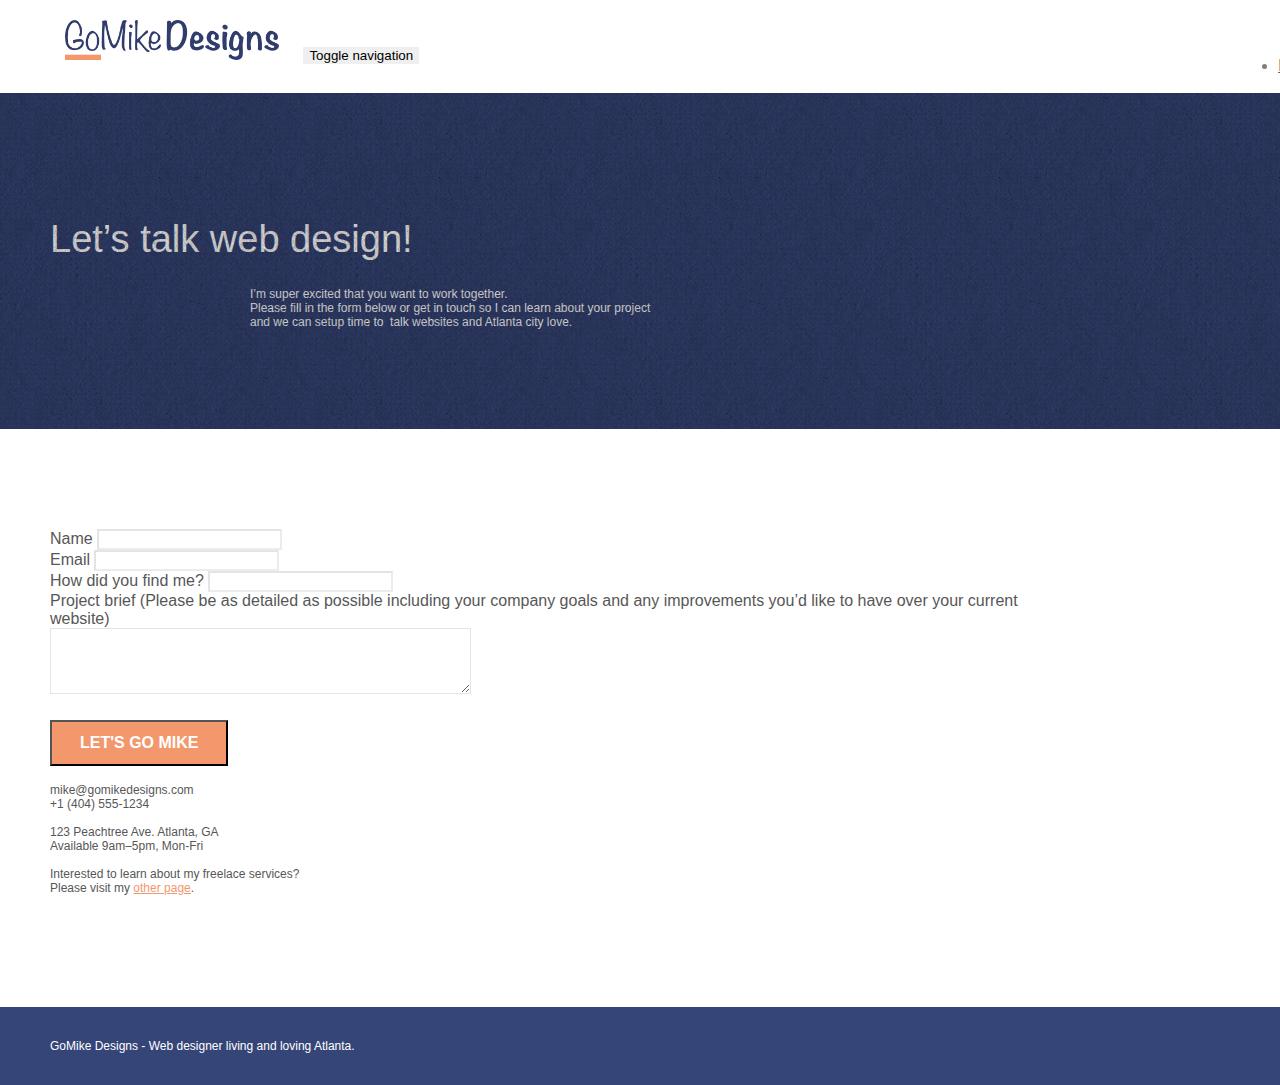
==== contact.html @ dafaab29 "each html has 1xh1 per page now" ====
<!doctype html>
<html lang="Default">

<head>
	<meta charset="utf-8">
	<meta name="keywords" content="">
	<meta name="description" content="">
	<meta name="viewport" content="width=device-width, initial-scale=1.0, viewport-fit=cover">
	<link rel="shortcut icon" type="image/png" href="favicon.jpg">

	<link rel="stylesheet" type="text/css" href="./css/bootstrap.min.css">
	<link rel="stylesheet" type="text/css" href="style.css">
	<link rel="stylesheet" type="text/css" href="./css/font-awesome.min.css">
	<link rel="stylesheet" type="text/css" href="./css/et-line.min.css">


	<script src="./js/jquery-2.1.0.min.js"></script>
	<script src="./js/bootstrap.min.js"></script>
	<script src="./js/blocs.min.js"></script>
	<script src="./js/jqBootstrapValidation.js"></script>
	<script src="./js/formHandler.js"></script>
	<title>Contact</title>


	<!-- Analytics -->

	<!-- Analytics END -->

</head>

<body>
	<!-- Main container -->
	<div class="page-container">

		<!-- bloc-0 -->
		<div class="bloc bgc-white l-bloc " id="bloc-0">
			<div class="container bloc-sm">
				<nav class="navbar row">
					<div class="navbar-header">
						<a class="navbar-brand" href="index.html"><img src="img/atlanta%20web%20design%20logo.png"
								height="40" /></a>
						<button id="nav-toggle" type="button" class="ui-navbar-toggle navbar-toggle"
							data-toggle="collapse" data-target=".navbar-1">
							<span class="sr-only">Toggle navigation</span><span class="icon-bar"></span><span
								class="icon-bar"></span><span class="icon-bar"></span>
						</button>
					</div>
					<div class="collapse navbar-collapse navbar-1 special-dropdown-nav">
						<ul class="site-navigation nav navbar-nav">
							<li>
								<a href="index.html">Home</a>
							</li>
							<li>
							</li>
							<li>
								<a href="page2.html">Contact</a>
							</li>
						</ul>
					</div>
				</nav>
			</div>
		</div>
		<!-- bloc-0 END -->

		<!-- bloc-6 -->
		<div class="bloc bg-dots-bg bg-repeat bgc-dark-slate-blue d-bloc bloc-bg-texture texture-paper" id="bloc-6">
			<div class="container bloc-lg">
				<div class="row">
					<div class="col-sm-12">
						<h1 class="text-center hero-bloc-text tc-white">
							Let&rsquo;s talk web design!
						</h1>
						<p class="text-center mg-lg tc-white tight-width-whitespace">
							I&rsquo;m super excited that you want to work together.<br>Please fill in the form below or
							get in touch so I can learn about your project <br>and we can setup time to &nbsp;talk
							websites and Atlanta city love.
						</p>
					</div>
				</div>
			</div>
		</div>
		<!-- bloc-6 END -->

		<!-- bloc-7 -->
		<div class="bloc bgc-white l-bloc" id="bloc-7">
			<div class="container bloc-lg">
				<div class="row">
					<div class="col-sm-6">
						<form id="form_1" novalidate success-msg="Your message has been sent."
							fail-msg="Sorry it seems that our mail server is not responding, Sorry for the inconvenience!">
							<div class="form-group">
								<label>
									Name
								</label>
								<input id="name" class="form-control" required />
							</div>
							<div class="form-group">
								<label>
									Email
								</label>
								<input id="email" class="form-control" type="email" required />
							</div>
							<div class="form-group">
								<label>
									How did you find me?
								</label>
								<input class="form-control" type="email" required id="input_504" />
							</div>
							<div class="form-group">
								<label>
									Project brief (Please be as detailed as possible including your company goals and
									any improvements you&rsquo;d like to have over your current website)<br>
								</label><textarea id="message" class="form-control" rows="4" cols="50"
									required></textarea>
							</div>
							<button class="bloc-button btn btn-lg btn-block cta-hero btn-atomic-tangerine"
								type="submit">
								Let's go Mike
							</button>
						</form>
					</div>
					<div class="col-sm-6">
						<p>
							mike@gomikedesigns.com<br>+1 (404) 555-1234<br> <br>123 Peachtree Ave. Atlanta,
							GA<br>Available 9am–5pm, Mon-Fri <br> <br>Interested to learn about my freelace services?
							<br>Please visit my&nbsp;<a class="ltc-atomic-tangerine" href="index.html">other page</a>.
						</p>
					</div>
				</div>
			</div>
		</div>
		<!-- bloc-7 END -->

		<!-- ScrollToTop Button -->
		<a class="bloc-button btn btn-d scrollToTop" onclick="scrollToTarget('1')"><span
				class="fa fa-chevron-up"></span></a>
		<!-- ScrollToTop Button END-->


		<!-- Footer - bloc-8 -->
		<div class="bloc bgc-dark-slate-blue d-bloc" id="bloc-8">
			<div class="container bloc-sm">
				<div class="row">
					<div class="col-sm-12">
						<p class="text-center white">
							GoMike Designs - Web designer living and loving Atlanta.<br>
						</p>
						<div class="row row-no-gutters social">
							<div class="col-sm-3">
								<div class="text-center">
									<a class="social" href="index.html"><span class="fa fa-twitter icon-md"></span></a>
								</div>
							</div>
							<div class="col-sm-3">
								<div class="text-center">
									<a class="social" href="index.html"><span class="fa fa-facebook icon-md"></span></a>
								</div>
							</div>
							<div class="col-sm-3">
								<div class="text-center">
									<a class="social" href="index.html"><span class="fa fa-dribbble icon-md"></span></a>
								</div>
							</div>
							<div class="col-sm-3">
								<div class="text-center">
									<a class="social" href="index.html"><span
											class="fa fa-instagram icon-md"></span></a>
								</div>
							</div>
						</div>
					</div>
				</div>
			</div>
		</div>
		<!-- Footer - bloc-8 END -->

	</div>
	<!-- Main container END -->


</body>

</html>
---- style.css ----
body {
    margin: 0;
    padding: 0;
    background: #FFF;
    overflow-x: hidden;
    -webkit-font-smoothing: antialiased;
    -moz-osx-font-smoothing: grayscale;
}

a,
button {
    transition: all .3s ease-in-out;
    outline: none!important;
}

a:hover {
    text-decoration: none;
    cursor: pointer;
}

#page-loading-blocs-notifaction {
    position: fixed;
    top: 0;
    bottom: 0;
    width: 100%;
    z-index: 100000;
    background: #FFFFFF url("img/pageload-spinner.gif") no-repeat center center;
}

.bloc {
    width: 100%;
    clear: both;
    background: 50% 50% no-repeat;
    padding: 0 50px;
    -webkit-background-size: cover;
    -moz-background-size: cover;
    -o-background-size: cover;
    background-size: cover;
    position: relative;
}

.bloc .container {
    padding-left: 0;
    padding-right: 0;
}

.bloc-lg {
    padding: 100px 50px;
}

.bloc-md {
    padding: 50px;
}

.bloc-sm {
    padding: 20px 50px;
}

.bg-center,
.bg-l-edge,
.bg-r-edge,
.bg-t-edge,
.bg-b-edge,
.bg-tl-edge,
.bg-bl-edge,
.bg-tr-edge,
.bg-br-edge,
.bg-repeat {
    -webkit-background-size: auto!important;
    -moz-background-size: auto!important;
    -o-background-size: auto!important;
    background-size: auto!important;
}

.bg-repeat {
    background: repeat;
}

.bg-t-edge {
    background: top no-repeat;
}

.bloc-bg-texture::before {
    content: "";
    background-size: 2px 2px;
    position: absolute;
    top: 0;
    bottom: 0;
    left: 0;
    right: 0;
}

.texture-paper::before {
    background: url("img/texture-paper.png");
    background-size: 280px 280px;
}

.b-parallax {
    background-attachment: fixed;
}

.d-bloc {
    color: rgba(255, 255, 255, .7);
}

.d-bloc button:hover {
    color: rgba(255, 255, 255, .9);
}

.d-bloc .icon-round,
.d-bloc .icon-square,
.d-bloc .icon-rounded,
.d-bloc .icon-semi-rounded-a,
.d-bloc .icon-semi-rounded-b {
    border-color: rgba(255, 255, 255, .9);
}

.d-bloc .divider-h span {
    border-color: rgba(255, 255, 255, .2);
}

.d-bloc .a-btn,
.d-bloc .navbar a,
.d-bloc .navbar-brand,
.d-bloc a .icon-sm,
.d-bloc a .icon-md,
.d-bloc a .icon-lg,
.d-bloc a .icon-xl,
.d-bloc h1 a,
.d-bloc h2 a,
.d-bloc h3 a,
.d-bloc h4 a,
.d-bloc h5 a,
.d-bloc h6 a,
.d-bloc p a {
    color: rgba(255, 255, 255, .6);
}

.d-bloc .a-btn:hover,
.d-bloc .navbar a:hover,
.d-bloc .navbar-brand:hover,
.d-bloc a:hover .icon-sm,
.d-bloc a:hover .icon-md,
.d-bloc a:hover .icon-lg,
.d-bloc a:hover .icon-xl,
.d-bloc h1 a:hover,
.d-bloc h2 a:hover,
.d-bloc h3 a:hover,
.d-bloc h4 a:hover,
.d-bloc h5 a:hover,
.d-bloc h6 a:hover,
.d-bloc p a:hover {
    color: rgba(255, 255, 255, 1);
}

.d-bloc .navbar-toggle .icon-bar {
    background: rgba(255, 255, 255, 1);
}

.d-bloc .btn-wire,
.d-bloc .btn-wire:hover {
    color: rgba(255, 255, 255, 1);
    border-color: rgba(255, 255, 255, 1);
}

.d-bloc .panel {
    color: rgba(0, 0, 0, .5);
}

.d-bloc .panel button:hover {
    color: rgba(0, 0, 0, .7);
}

.d-bloc .panel icon {
    border-color: rgba(0, 0, 0, .7);
}

.d-bloc .panel .divider-h span {
    border-color: rgba(0, 0, 0, .1);
}

.d-bloc .panel .a-btn {
    color: rgba(0, 0, 0, .6);
}

.d-bloc .panel .a-btn:hover {
    color: rgba(0, 0, 0, 1);
}

.d-bloc .panel .btn-wire,
.d-bloc .panel .btn-wire:hover {
    color: rgba(0, 0, 0, .7);
    border-color: rgba(0, 0, 0, .3);
}

.d-bloc .panel,
.l-bloc {
    color: rgba(0, 0, 0, .5);
}

.d-bloc .panel button:hover,
.l-bloc button:hover {
    color: rgba(0, 0, 0, .7);
}

.l-bloc .icon-round,
.l-bloc .icon-square,
.l-bloc .icon-rounded,
.l-bloc .icon-semi-rounded-a,
.l-bloc .icon-semi-rounded-b {
    border-color: rgba(0, 0, 0, .7);
}

.d-bloc .panel .divider-h span,
.l-bloc .divider-h span {
    border-color: rgba(0, 0, 0, .1);
}

.d-bloc .panel .a-btn,
.l-bloc .a-btn,
.l-bloc .navbar a,
.l-bloc .navbar-brand,
.l-bloc a .icon-sm,
.l-bloc a .icon-md,
.l-bloc a .icon-lg,
.l-bloc a .icon-xl,
.l-bloc h1 a,
.l-bloc h2 a,
.l-bloc h3 a,
.l-bloc h4 a,
.l-bloc h5 a,
.l-bloc h6 a,
.l-bloc p a {
    color: rgba(0, 0, 0, .6);
}

.d-bloc .panel .a-btn:hover,
.l-bloc .a-btn:hover,
.l-bloc .navbar a:hover,
.l-bloc .navbar-brand:hover,
.l-bloc a:hover .icon-sm,
.l-bloc a:hover .icon-md,
.l-bloc a:hover .icon-lg,
.l-bloc a:hover .icon-xl,
.l-bloc h1 a:hover,
.l-bloc h2 a:hover,
.l-bloc h3 a:hover,
.l-bloc h4 a:hover,
.l-bloc h5 a:hover,
.l-bloc h6 a:hover,
.l-bloc p a:hover {
    color: rgba(0, 0, 0, 1);
}

.l-bloc .navbar-toggle .icon-bar {
    color: rgba(0, 0, 0, .6);
}

.d-bloc .panel .btn-wire,
.d-bloc .panel .btn-wire:hover,
.l-bloc .btn-wire,
.l-bloc .btn-wire:hover {
    color: rgba(0, 0, 0, .7);
    border-color: rgba(0, 0, 0, .3);
}

.voffset {
    margin-top: 30px;
}

.voffset-lg {
    margin-top: 80px;
}

.row-no-gutters {
    margin-right: 0;
    margin-left: 0;
}

.row.row-no-gutters > [class^="col-"],
.row.row-no-gutters > [class*=" col-"] {
    padding-right: 0;
    padding-left: 0;
}

#bloc-2-services p {
    font-size: 11px;
}

.navbar {
    margin-bottom: 0;
    z-index: 1;
}

.navbar-brand {
    height: auto;
    padding: 3px 15px;
    font-size: 25px;
    font-weight: normal;
    font-weight: 600;
    line-height: 44px;
}

.navbar-brand img {
    max-height: 200px;
    margin: 0 5px 0 0;
    display: inline;
}

.navbar-brand img[src$=svg] {
    min-width: 100px;
}

.nav-center .navbar-brand img {
    margin: 0;
}

.navbar .nav {
    padding-top: 2px;
    margin-right: -16px;
    float: right;
    z-index: 1;
}

.nav > li {
    float: left;
    margin-top: 4px;
    font-size: 16px;
}

.navbar-nav .open .dropdown-menu > li > a {
    text-align: inherit;
}

.nav > li a:hover,
.nav > li a:focus {
    background: transparent;
}

.navbar-toggle {
    margin: 10px 10px 0 0;
    border: 0px;
}

.navbar-toggle:hover {
    background: transparent!important;
}

.navbar-toggle .icon-bar {
    background-color: rgba(0, 0, 0, .5);
    width: 26px;
}

.nav-invert .navbar .nav {
    float: left;
}

.nav-invert .navbar-header,
.nav-invert .navbar-brand {
    float: right;
    position: relative;
    z-index: 2;
}

@media (min-width: 768px) {
    .site-navigation {
        position: absolute;
        top: 50%;
        right: 20px;
        transform: translate(0, -50%);
        -webkit-transform: translateY(-50%);
    }
    .nav > li .dropdown-menu a,
    .nav > li .dropdown-menu a:hover {
        color: #484848;
    }
    .nav-invert .site-navigation {
        left: 0;
        right: 0;
    }
    .nav-center {
        text-align: center;
    }
    .nav-center .navbar-header {
        width: 100%;
    }
    .nav-center .navbar-header,
    .nav-center .navbar-brand,
    .nav-center .nav > li {
        float: none;
        display: inline-block;
    }
    .nav-center .site-navigation {
        position: relative;
        width: 100%;
        right: 0;
        margin-right: 0px;
        margin-top: 20px;
    }
    .nav-center.mini-nav .navbar-toggle {
        float: none;
        margin: 10px auto 0;
    }
}

.nav > li > .dropdown a {
    background: none!important;
    display: block;
    padding: 14px 15px;
}

nav .caret {
    margin: 0 5px;
}

.dropdown-menu .dropdown-menu {
    top: -8px;
    left: 100%;
}

.dropdown-menu .dropmenu-flow-right {
    top: 100%;
    left: 0;
    margin-left: -1px;
    border-top-left-radius: 0;
    border-top-right-radius: 0;
}

.dropdown-menu .dropdown span {
    border: 4px solid black;
    border-top-color: transparent;
    border-right-color: transparent;
    border-bottom-color: transparent;
    margin: 6px -5px 0 0!important;
    float: right;
}

.mg-md {
    margin-top: 10px;
    margin-bottom: 20px;
}

.mg-lg {
    margin-top: 10px;
    margin-bottom: 40px;
}

.btn {
    margin: 0 5px 5px 0;
}

.btn.pull-right {
    margin: 0 0 5px 5px;
}

.btn-d,
.btn-d:hover,
.btn-d:focus {
    color: #FFF;
    background: rgba(0, 0, 0, .3);
}

button {
    outline: none!important;
}

.btn-rd {
    border-radius: 40px;
}

.btn-clean {
    border: 1px solid rgba(0, 0, 0, .08);
    border-bottom-color: rgba(0, 0, 0, .1);
    text-shadow: 0 1px 0 rgba(0, 0, 1, .1);
    box-shadow: 0 1px 3px rgba(0, 0, 1, .25), inset 0 1px 0 0 rgba(255, 255, 255, .15);
}

.icon-md {
    font-size: 30px!important;
}

.icon-lg {
    font-size: 60px!important;
}

.sm-shadow {
    text-shadow: 0 1px 2px rgba(0, 0, 0, .3);
}

.panel-sq,
.panel-sq .panel-heading,
.panel-sq .panel-footer {
    border-radius: 0;
}

.panel-rd {
    border-radius: 30px;
}

.panel-rd .panel-heading {
    border-radius: 29px 29px 0 0;
}

.panel-rd .panel-footer {
    border-radius: 0 0 29px 29px;
}

.form-control {
    border-color: rgba(0, 0, 0, .1);
    box-shadow: none;
}

.scrollToTop {
    width: 40px;
    height: 40px;
    position: fixed;
    bottom: 20px;
    right: 20px;
    opacity: 0;
    z-index: 500;
    transition: all .3s ease-in-out;
}

.scrollToTop span {
    margin-top: 6px;
}

.showScrollTop {
    font-size: 14px;
    opacity: 1;
}

a[data-lightbox] {
    position: relative;
    display: block;
    text-align: center;
}

a[data-lightbox]:hover::before {
    content: "+";
    font-family: "HelveticaNeue-Light", "Helvetica Neue Light", "Helvetica Neue", Helvetica, Arial;
    font-size: 32px;
    width: 50px;
    height: 50px;
    margin-left: -25px;
    border-radius: 50%;
    background: rgba(0, 0, 0, .6);
    color: #FFF;
    font-weight: 100;
    z-index: 1;
    position: absolute;
    top: 50%;
    transform: translateY(-50%);
    -webkit-transform: translateY(-50%);
}

a[data-lightbox]:hover img {
    opacity: 0.6;
    -webkit-animation-fill-mode: none;
    animation-fill-mode: none;
}

#lightbox-modal {
    display: flex;
    align-items: center;
}

#lightbox-modal .modal-dialog {
    width: 90%;
    max-width: 900px;
    margin: 0 auto 0;
}

#lightbox-modal .modal-dialog img {
    max-height: 90vh;
    margin: 0 auto;
}

.lightbox-caption {
    padding: 20px;
    color: #FFF;
    background: rgba(0, 0, 0, .5);
    position: absolute;
    left: 15px;
    right: 15px;
    bottom: 5px;
}

.close-lightbox {
    color: #FFF;
    font-size: 30px;
    position: absolute;
    top: 20px;
    right: 20px;
    z-index: 20;
    background: rgba(0, 0, 0, .5);
    border: none;
    line-height: 30px;
    padding: 0 9px 5px;
    opacity: 0.3;
}

.close-lightbox:hover,
.next-lightbox:hover,
.prev-lightbox:hover {
    opacity: 1.0;
    color: #FFF;
}

.next-lightbox,
.prev-lightbox {
    font-size: 20px;
    color: rgba(255, 255, 255, .9);
    background: rgba(0, 0, 0, .5);
    transition: all .2s ease-in-out;
    position: absolute;
    top: 45%;
    z-index: 1;
    opacity: 0.4;
}

.next-lightbox {
    padding: 6px 8px 1px 13px;
    right: 25px;
}

.prev-lightbox {
    padding: 6px 13px 1px 10px;
    left: 25px;
}

.snapshot-lb .modal-body {
    padding-bottom: 45px;
}

.snapshot-lb .lightbox-caption {
    padding: 0;
    color: rgba(0, 0, 0, .5);
    background: none;
}

h1,
h2,
h3,
h4,
h5,
h6,
p,
label,
.btn,
a {
    font-family: "helvetica";
    font-weight: 400;
    color: #575757!important;
}

.container {
    max-width: 1000px;
}

.hero-bloc-text {
    font-size: 38px;
}

.hero-bloc-text-sub {
    font-size: 36px;
}

.statement-bloc-text {
    line-height: 26px;
    font-style: italic;
    font-size: 20px;
    text-align: center;
    font-weight: lighter;
    max-width: 520px;
    margin: auto auto auto auto;
}

p {
    font-size: 12px;
}

.tight-width-whitespace {
    max-width: 600px;
    margin: auto auto auto auto;
}

.h1 {
    font-size: 20px;
    font-family: "Open Sans";
}

.cta-hero {
    margin-top: 22px;
    color: #FFFFFF!important;
    text-transform: uppercase;
    padding: 12px 28px 12px 28px;
    font-size: 1.0em;
    font-weight: 700;
}

.social {
    max-width: 400px;
    margin: auto auto auto auto;
}

h2 {
    font-size: 22px;
    line-height: 1.4em;
}

h3 {
    font-size: 15px;
    text-transform: uppercase;
    font-weight: 700;
    color: #333333!important;
}

.med-width-whitespace {
    max-width: 800px;
    margin: auto auto auto auto;
    box-shadow: 0px 0px 0px #000000;
}

h1 {
    color: #333333!important;
}

h4 {
    color: #333333!important;
}

.icons {
    margin-bottom: 14px;
    margin-top: 24px;
}

.white {
    color: #FFFFFF!important;
}

.portfolio-thumb {
    margin-bottom: 24px;
}

.portfolio-row {
    margin-bottom: 44px;
    margin-top: 50px;
}

.avatar {
    box-shadow: 0px 4px 9px rgba(0, 0, 0, 0.3);
}

.black-background {
    background-color: rgba(35, 31, 32, 0.7);
    padding: 40px 40px 40px 40px;
}

.bold-link {
    font-weight: 900;
    text-decoration: underline!important;
}

.service-header {
    font-size: 15px;
    font-weight: 700;
    text-transform: uppercase;
}

.bgc-white {
    background-color: #FFFFFF;
}

.bgc-dark-slate-blue {
    background-color: #364577;
}

.bgc-atomic-tangerine {
    background-color: #F3976C;
}

.tc-white {
    color: white!important;
}

.btn-atomic-tangerine {
    background: #F3976C;
    color: #FFFFFF!important;
}

.btn-atomic-tangerine:hover {
    background: #c27956!important;
    color: #FFFFFF!important;
}

.ltc-white {
    color: #FFFFFF!important;
}

.ltc-white:hover {
    color: #cccccc!important;
}

.ltc-atomic-tangerine {
    color: #F3976C!important;
}

.ltc-atomic-tangerine:hover {
    color: #c27956!important;
}

.icon-dark-slate-blue {
    color: #364577!important;
    border-color: #364577!important;
}

.bg-dots-bg {
    background-image: url("img/dots-bg.png");
}

.bg-lines-h2-bg {
    background-image: url("img/lines-h2-bg.png");
}

.bg-atlanta-20made-20sign {
    background-image: url("img/atlanta%20made%20sign.jpg");
}

.bg-atlanta-20made-20sign-20orange {
    background-image: url("img/atlanta%20made%20sign%20orange.jpg");
}

.col-sm-4 a{
    color:rgba(255, 255, 255, .7)!important;
}

@media (max-width: 1024px) {
    .bloc {
        padding-left: 20px;
        padding-right: 20px;
    }
    .bloc.full-width-bloc,
    .bloc-tile-2.full-width-bloc .container,
    .bloc-tile-3.full-width-bloc .container,
    .bloc-tile-4.full-width-bloc .container {
        padding-left: 0;
        padding-right: 0;
    }
}

@media (max-width: 992px) and (min-width: 768px) {
    .navbar .nav {
        max-width: 80%
    }
    .nav-center.navbar .nav {
        max-width: 100%
    }
}

@media only screen and (min-device-width: 768px) and (max-device-width: 1024px) and (orientation: landscape) {
    .b-parallax {
        background-attachment: scroll;
    }
}

@media only screen and (min-device-width: 1024px) and (max-device-width: 1366px) and (-webkit-min-device-pixel-ratio: 1.5) {
    .b-parallax {
        background-attachment: scroll;
    }
}

@media (max-width: 991px) {
    .container {
        width: 100%;
    }
    .b-parallax {
        background-attachment: scroll;
    }
    .page-container,
    #hero-bloc {
        overflow-x: hidden;
        position: relative;
    }
    .bloc {
        padding-left: constant(safe-area-inset-left);
        padding-right: constant(safe-area-inset-right);
    }
    .bloc-group,
    .bloc-group .bloc {
        display: block;
        width: 100%;
    }
    .bloc-fill-screen .fill-bloc-top-edge,
    .bloc-fill-screen .fill-bloc-bottom-edge {
        padding: 0 20px;
        padding-left: constant(safe-area-inset-left);
        padding-right: constant(safe-area-inset-right);
    }
}

@media (max-width: 767px) {
    .page-container {
        overflow-x: hidden;
        position: relative;
    }
    h1,
    h2,
    h3,
    h4,
    h5,
    h6,
    p,
    #disqus_thread {
        padding-left: 10px!important;
        padding-right: 10px!important;
    }
    .b-parallax {
        background-attachment: scroll;
    }
    .navbar .nav {
        padding-top: 0;
        border-top: 1px solid rgba(0, 0, 0, .2);
        float: none!important;
    }
    .navbar.row {
        margin-left: 0;
        margin-right: 0;
    }
    .site-navigation {
        position: inherit;
        transform: none;
        -webkit-transform: none;
        -ms-transform: none;
    }
    .nav > li {
        margin-top: 0;
        border-bottom: 1px solid rgba(0, 0, 0, .1);
        background: rgba(0, 0, 0, .05);
        text-align: left;
        padding-left: 15px;
        width: 100%;
    }
    .nav > li:hover {
        background: rgba(0, 0, 0, .08);
    }
    .dropdown .dropdown a .caret {
        float: none;
        margin: 5px 0 0 10px!important;
        border: 4px solid black;
        border-bottom-color: transparent;
        border-right-color: transparent;
        border-left-color: transparent;
    }
    #hero-bloc .navbar .nav {
        background: rgba(0, 0, 0, .8);
    }
    #hero-bloc .navbar .nav a {
        color: rgba(255, 255, 255, .6);
    }
    .hero {
        padding: 50px 0;
    }
    .hero-nav {
        left: -1px;
        right: -1px;
    }
    .navbar-collapse {
        padding: 0;
        overflow-x: hidden;
        -webkit-box-shadow: none;
        box-shadow: none;
    }
    .navbar-brand img {
        max-height: 40px;
        width: auto;
    }
    .nav-invert .navbar-header {
        float: none;
        width: 100%;
    }
    .nav-invert .navbar-toggle {
        float: left;
        margin-left: 10px;
    }
    .bloc {
        padding-left: 0;
        padding-right: 0;
    }
    .bloc-xxl,
    .bloc-xl,
    .bloc-lg {
        padding: 40px 0;
    }
    .bloc-sm,
    .bloc-md {
        padding-left: 0;
        padding-right: 0;
    }
    .bloc-tile-2 .container,
    .bloc-tile-3 .container,
    .bloc-tile-4 .container,
    .bloc-fill-screen .fill-bloc-top-edge,
    .bloc-fill-screen .fill-bloc-bottom-edge {
        padding-left: 0;
        padding-right: 0;
    }
    .a-block {
        padding: 0 10px;
    }
    .btn-dwn {
        display: none;
    }
    .voffset {
        margin-top: 5px;
    }
    .voffset-md {
        margin-top: 20px;
    }
    .voffset-lg {
        margin-top: 30px;
    }
    form {
        padding: 5px;
    }
    .close-lightbox {
        display: inline-block;
    }
    .blocsapp-device-iphone5 {
        background-size: 216px 425px;
        padding-top: 60px;
        width: 216px;
        height: 425px;
    }
    .blocsapp-device-iphone5 img {
        width: 180px;
        height: 320px;
    }
}

@media (max-width: 400px) {
    .bloc {
        padding-left: 0;
        padding-right: 0;
    }
}

@media (max-width: 767px) {
    .bloc-mob-center-text {
        text-align: center;
    }
}
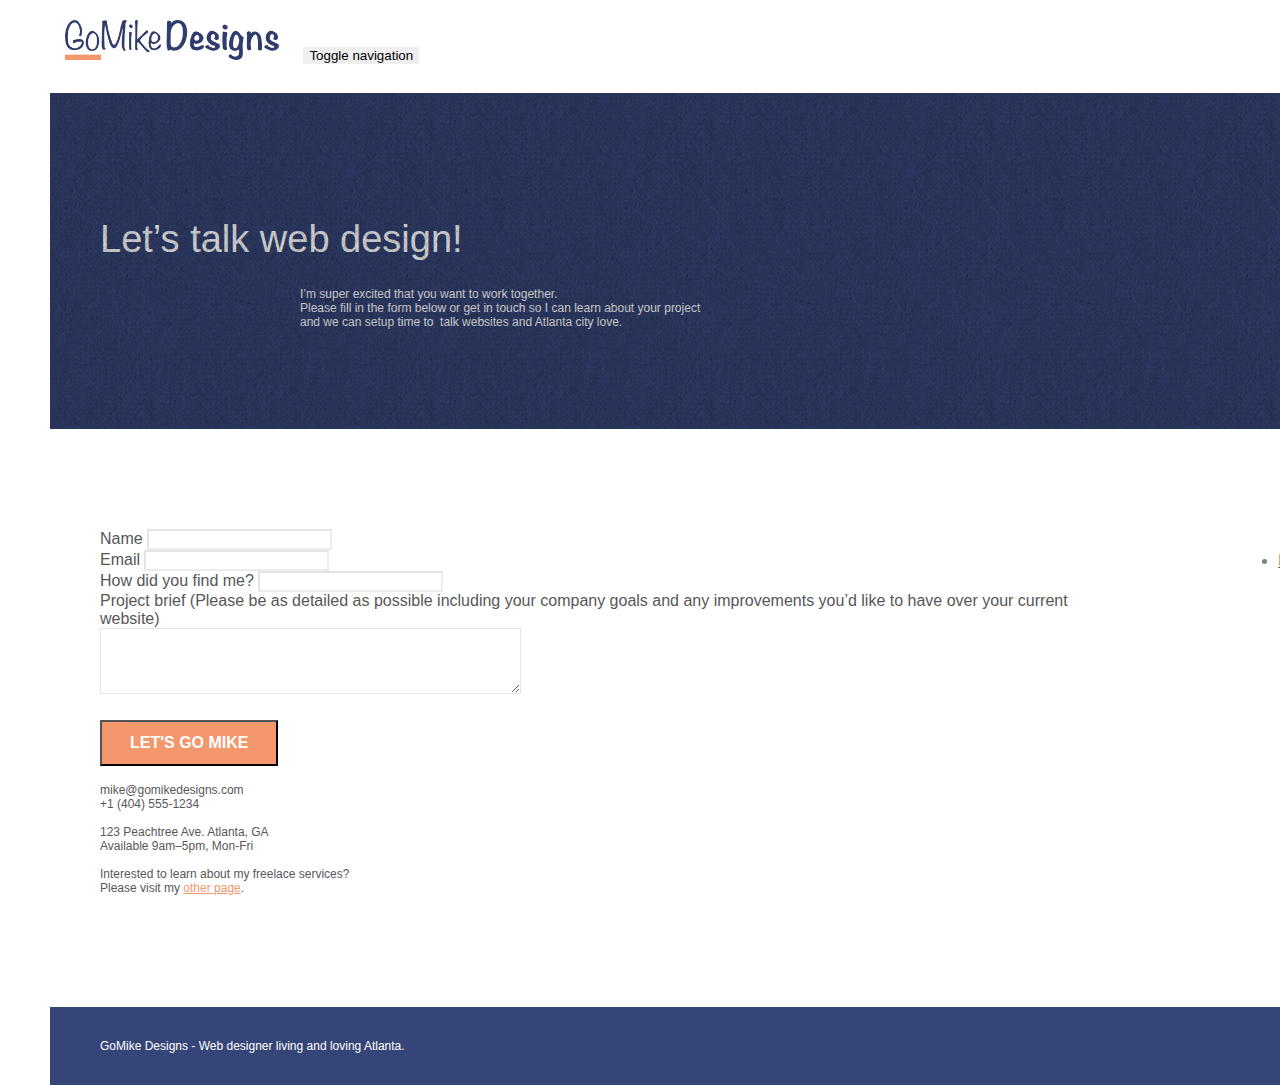
==== commit 9741a9ad: "replaced div tag with main and footer tag in both html" ====
--- a/contact.html
+++ b/contact.html
@@ -1,5 +1,5 @@
 <!doctype html>
-<html lang="Default">
+<html lang="en">
 
 <head>
 	<meta charset="utf-8">
@@ -30,10 +30,10 @@
 
 <body>
 	<!-- Main container -->
-	<div class="page-container">
+	<main class="page-container">
 
 		<!-- bloc-0 -->
-		<div class="bloc bgc-white l-bloc " id="bloc-0">
+		<main class="bloc bgc-white l-bloc " id="bloc-0">
 			<div class="container bloc-sm">
 				<nav class="navbar row">
 					<div class="navbar-header">
@@ -53,7 +53,7 @@
 							<li>
 							</li>
 							<li>
-								<a href="page2.html">Contact</a>
+								<a href="contact.html">Contact</a>
 							</li>
 						</ul>
 					</div>
@@ -86,8 +86,8 @@
 			<div class="container bloc-lg">
 				<div class="row">
 					<div class="col-sm-6">
-						<form id="form_1" novalidate success-msg="Your message has been sent."
-							fail-msg="Sorry it seems that our mail server is not responding, Sorry for the inconvenience!">
+						<form id="form_1" novalidate data-success-msg="Your message has been sent."
+							data-fail-msg="Sorry it seems that our mail server is not responding, Sorry for the inconvenience!">
 							<div class="form-group">
 								<label>
 									Name
@@ -138,7 +138,7 @@
 
 
 		<!-- Footer - bloc-8 -->
-		<div class="bloc bgc-dark-slate-blue d-bloc" id="bloc-8">
+		<footer class="bloc bgc-dark-slate-blue d-bloc" id="bloc-8">
 			<div class="container bloc-sm">
 				<div class="row">
 					<div class="col-sm-12">
@@ -171,13 +171,11 @@
 					</div>
 				</div>
 			</div>
-		</div>
+		</footer>
 		<!-- Footer - bloc-8 END -->
 
-	</div>
+	</main>
 	<!-- Main container END -->
-
-
 </body>
 
 </html>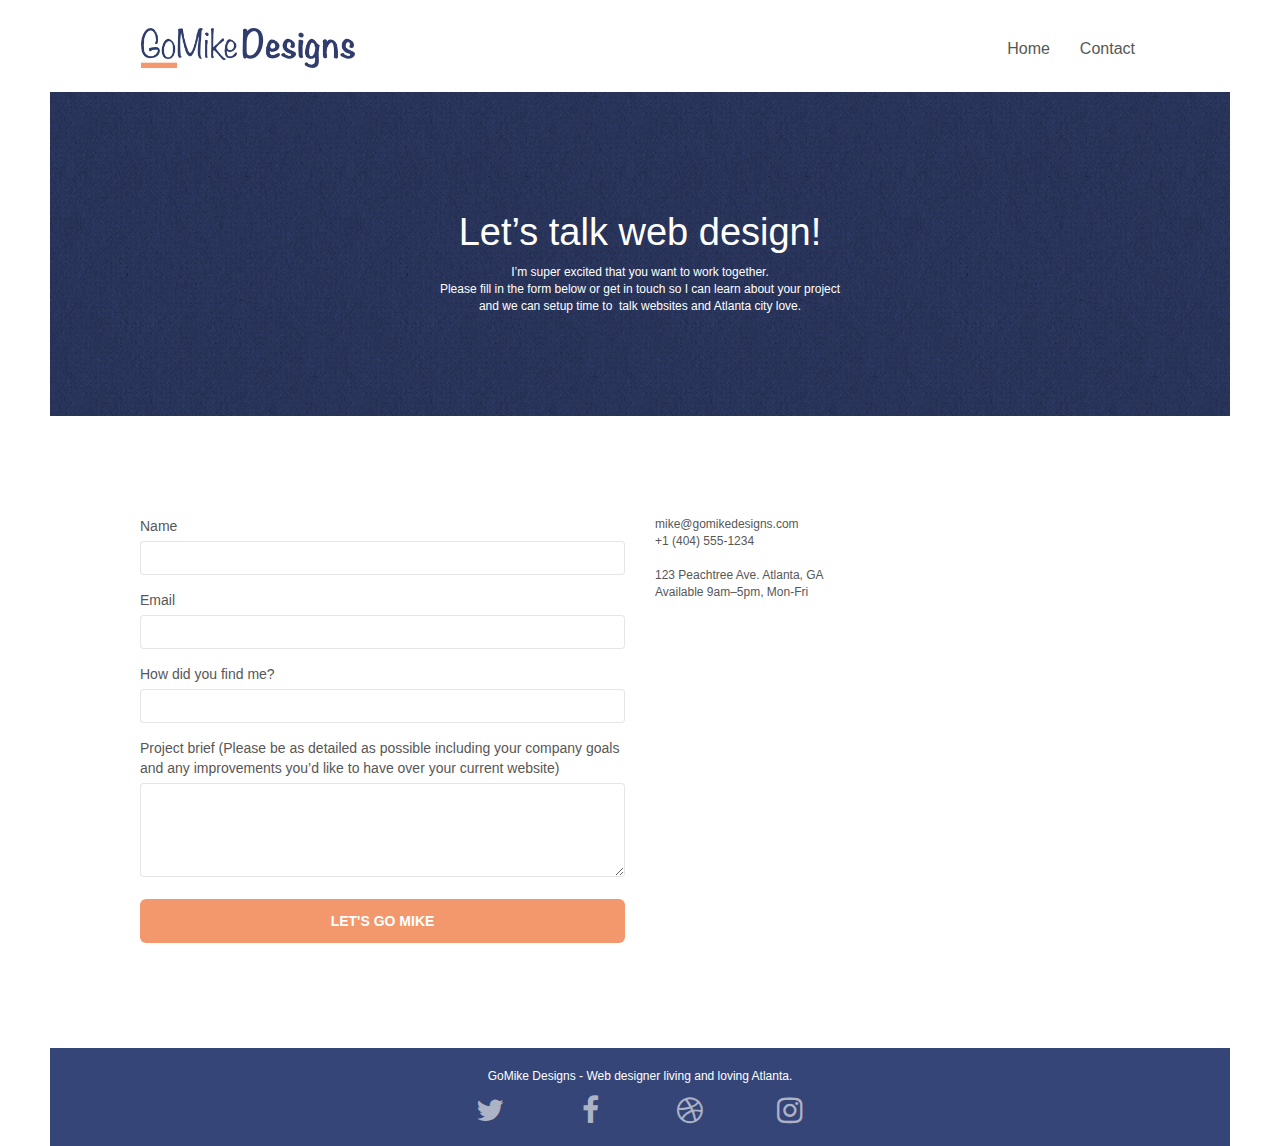
==== commit 609f72b2: "deleted spammy internal links leading to the same page and fixed the color of social media on contac" ====
--- a/contact.html
+++ b/contact.html
@@ -8,10 +8,10 @@
 	<meta name="viewport" content="width=device-width, initial-scale=1.0, viewport-fit=cover">
 	<link rel="shortcut icon" type="image/png" href="favicon.jpg">
 
-	<link rel="stylesheet" type="text/css" href="./css/bootstrap.min.css">
+	<link rel="stylesheet" type="text/css" href="./css/bootstrap.css">
 	<link rel="stylesheet" type="text/css" href="style.css">
-	<link rel="stylesheet" type="text/css" href="./css/font-awesome.min.css">
-	<link rel="stylesheet" type="text/css" href="./css/et-line.min.css">
+	<link rel="stylesheet" type="text/css" href="./css/font-awesome.css">
+	<link rel="stylesheet" type="text/css" href="./css/et-line.css">
 
 
 	<script src="./js/jquery-2.1.0.min.js"></script>
@@ -59,123 +59,127 @@
 					</div>
 				</nav>
 			</div>
-		</div>
-		<!-- bloc-0 END -->
+			</div>
+			<!-- bloc-0 END -->
 
-		<!-- bloc-6 -->
-		<div class="bloc bg-dots-bg bg-repeat bgc-dark-slate-blue d-bloc bloc-bg-texture texture-paper" id="bloc-6">
-			<div class="container bloc-lg">
-				<div class="row">
-					<div class="col-sm-12">
-						<h1 class="text-center hero-bloc-text tc-white">
-							Let&rsquo;s talk web design!
-						</h1>
-						<p class="text-center mg-lg tc-white tight-width-whitespace">
-							I&rsquo;m super excited that you want to work together.<br>Please fill in the form below or
-							get in touch so I can learn about your project <br>and we can setup time to &nbsp;talk
-							websites and Atlanta city love.
-						</p>
+			<!-- bloc-6 -->
+			<div class="bloc bg-dots-bg bg-repeat bgc-dark-slate-blue d-bloc bloc-bg-texture texture-paper" id="bloc-6">
+				<div class="container bloc-lg">
+					<div class="row">
+						<div class="col-sm-12">
+							<h1 class="text-center hero-bloc-text tc-white">
+								Let&rsquo;s talk web design!
+							</h1>
+							<p class="text-center mg-lg tc-white tight-width-whitespace">
+								I&rsquo;m super excited that you want to work together.<br>Please fill in the form below
+								or
+								get in touch so I can learn about your project <br>and we can setup time to &nbsp;talk
+								websites and Atlanta city love.
+							</p>
+						</div>
 					</div>
 				</div>
 			</div>
-		</div>
-		<!-- bloc-6 END -->
+			<!-- bloc-6 END -->
 
-		<!-- bloc-7 -->
-		<div class="bloc bgc-white l-bloc" id="bloc-7">
-			<div class="container bloc-lg">
-				<div class="row">
-					<div class="col-sm-6">
-						<form id="form_1" novalidate data-success-msg="Your message has been sent."
-							data-fail-msg="Sorry it seems that our mail server is not responding, Sorry for the inconvenience!">
-							<div class="form-group">
-								<label>
-									Name
-								</label>
-								<input id="name" class="form-control" required />
-							</div>
-							<div class="form-group">
-								<label>
-									Email
-								</label>
-								<input id="email" class="form-control" type="email" required />
-							</div>
-							<div class="form-group">
-								<label>
-									How did you find me?
-								</label>
-								<input class="form-control" type="email" required id="input_504" />
-							</div>
-							<div class="form-group">
-								<label>
-									Project brief (Please be as detailed as possible including your company goals and
-									any improvements you&rsquo;d like to have over your current website)<br>
-								</label><textarea id="message" class="form-control" rows="4" cols="50"
-									required></textarea>
-							</div>
-							<button class="bloc-button btn btn-lg btn-block cta-hero btn-atomic-tangerine"
-								type="submit">
-								Let's go Mike
-							</button>
-						</form>
-					</div>
-					<div class="col-sm-6">
-						<p>
-							mike@gomikedesigns.com<br>+1 (404) 555-1234<br> <br>123 Peachtree Ave. Atlanta,
-							GA<br>Available 9am–5pm, Mon-Fri <br> <br>Interested to learn about my freelace services?
-							<br>Please visit my&nbsp;<a class="ltc-atomic-tangerine" href="index.html">other page</a>.
-						</p>
+			<!-- bloc-7 -->
+			<div class="bloc bgc-white l-bloc" id="bloc-7">
+				<div class="container bloc-lg">
+					<div class="row">
+						<div class="col-sm-6">
+							<form id="form_1" novalidate data-success-msg="Your message has been sent."
+								data-fail-msg="Sorry it seems that our mail server is not responding, Sorry for the inconvenience!">
+								<div class="form-group">
+									<label>
+										Name
+									</label>
+									<input id="name" class="form-control" required />
+								</div>
+								<div class="form-group">
+									<label>
+										Email
+									</label>
+									<input id="email" class="form-control" type="email" required />
+								</div>
+								<div class="form-group">
+									<label>
+										How did you find me?
+									</label>
+									<input class="form-control" type="email" required id="input_504" />
+								</div>
+								<div class="form-group">
+									<label>
+										Project brief (Please be as detailed as possible including your company goals
+										and
+										any improvements you&rsquo;d like to have over your current website)<br>
+									</label><textarea id="message" class="form-control" rows="4" cols="50"
+										required></textarea>
+								</div>
+								<button class="bloc-button btn btn-lg btn-block cta-hero btn-atomic-tangerine"
+									type="submit">
+									Let's go Mike
+								</button>
+							</form>
+						</div>
+						<div class="col-sm-6">
+							<p>
+								mike@gomikedesigns.com<br>+1 (404) 555-1234<br> <br>123 Peachtree Ave. Atlanta,
+								GA<br>Available 9am–5pm, Mon-Fri <br>
+							</p>
+						</div>
 					</div>
 				</div>
 			</div>
-		</div>
-		<!-- bloc-7 END -->
+			<!-- bloc-7 END -->
 
-		<!-- ScrollToTop Button -->
-		<a class="bloc-button btn btn-d scrollToTop" onclick="scrollToTarget('1')"><span
-				class="fa fa-chevron-up"></span></a>
-		<!-- ScrollToTop Button END-->
+			<!-- ScrollToTop Button -->
+			<a class="bloc-button btn btn-d scrollToTop" onclick="scrollToTarget('1')"><span
+					class="fa fa-chevron-up"></span></a>
+			<!-- ScrollToTop Button END-->
 
 
-		<!-- Footer - bloc-8 -->
-		<footer class="bloc bgc-dark-slate-blue d-bloc" id="bloc-8">
-			<div class="container bloc-sm">
-				<div class="row">
-					<div class="col-sm-12">
-						<p class="text-center white">
-							GoMike Designs - Web designer living and loving Atlanta.<br>
-						</p>
-						<div class="row row-no-gutters social">
-							<div class="col-sm-3">
-								<div class="text-center">
-									<a class="social" href="index.html"><span class="fa fa-twitter icon-md"></span></a>
+			<!-- Footer - bloc-8 -->
+			<footer class="bloc bgc-dark-slate-blue d-bloc" id="bloc-8">
+				<div class="container bloc-sm">
+					<div class="row">
+						<div class="col-sm-12">
+							<p class="text-center white">
+								GoMike Designs - Web designer living and loving Atlanta.<br>
+							</p>
+							<div class="row row-no-gutters social">
+								<div class="col-sm-3">
+									<div class="text-center">
+										<a class="social" href="index.html"><span
+												class="fa fa-twitter icon-md light"></span></a>
+									</div>
 								</div>
-							</div>
-							<div class="col-sm-3">
-								<div class="text-center">
-									<a class="social" href="index.html"><span class="fa fa-facebook icon-md"></span></a>
+								<div class="col-sm-3">
+									<div class="text-center">
+										<a class="social" href="index.html"><span
+												class="fa fa-facebook icon-md light"></span></a>
+									</div>
 								</div>
-							</div>
-							<div class="col-sm-3">
-								<div class="text-center">
-									<a class="social" href="index.html"><span class="fa fa-dribbble icon-md"></span></a>
+								<div class="col-sm-3">
+									<div class="text-center">
+										<a class="social" href="index.html"><span
+												class="fa fa-dribbble icon-md light"></span></a>
+									</div>
 								</div>
-							</div>
-							<div class="col-sm-3">
-								<div class="text-center">
-									<a class="social" href="index.html"><span
-											class="fa fa-instagram icon-md"></span></a>
+								<div class="col-sm-3">
+									<div class="text-center">
+										<a class="social" href="index.html"><span
+												class="fa fa-instagram icon-md light"></span></a>
+									</div>
 								</div>
 							</div>
 						</div>
 					</div>
 				</div>
-			</div>
-		</footer>
-		<!-- Footer - bloc-8 END -->
+			</footer>
+			<!-- Footer - bloc-8 END -->
 
-	</main>
-	<!-- Main container END -->
+		</main>
+		<!-- Main container END -->
 </body>
 
 </html>--- a/style.css
+++ b/style.css
@@ -10,7 +10,7 @@
 a,
 button {
     transition: all .3s ease-in-out;
-    outline: none!important;
+    outline: none !important;
 }
 
 a:hover {
@@ -66,10 +66,10 @@
 .bg-tr-edge,
 .bg-br-edge,
 .bg-repeat {
-    -webkit-background-size: auto!important;
-    -moz-background-size: auto!important;
-    -o-background-size: auto!important;
-    background-size: auto!important;
+    -webkit-background-size: auto !important;
+    -moz-background-size: auto !important;
+    -o-background-size: auto !important;
+    background-size: auto !important;
 }
 
 .bg-repeat {
@@ -277,8 +277,8 @@
     margin-left: 0;
 }
 
-.row.row-no-gutters > [class^="col-"],
-.row.row-no-gutters > [class*=" col-"] {
+.row.row-no-gutters>[class^="col-"],
+.row.row-no-gutters>[class*=" col-"] {
     padding-right: 0;
     padding-left: 0;
 }
@@ -322,18 +322,18 @@
     z-index: 1;
 }
 
-.nav > li {
+.nav>li {
     float: left;
     margin-top: 4px;
     font-size: 16px;
 }
 
-.navbar-nav .open .dropdown-menu > li > a {
+.navbar-nav .open .dropdown-menu>li>a {
     text-align: inherit;
 }
 
-.nav > li a:hover,
-.nav > li a:focus {
+.nav>li a:hover,
+.nav>li a:focus {
     background: transparent;
 }
 
@@ -343,7 +343,7 @@
 }
 
 .navbar-toggle:hover {
-    background: transparent!important;
+    background: transparent !important;
 }
 
 .navbar-toggle .icon-bar {
@@ -370,26 +370,32 @@
         transform: translate(0, -50%);
         -webkit-transform: translateY(-50%);
     }
-    .nav > li .dropdown-menu a,
-    .nav > li .dropdown-menu a:hover {
+
+    .nav>li .dropdown-menu a,
+    .nav>li .dropdown-menu a:hover {
         color: #484848;
     }
+
     .nav-invert .site-navigation {
         left: 0;
         right: 0;
     }
+
     .nav-center {
         text-align: center;
     }
+
     .nav-center .navbar-header {
         width: 100%;
     }
+
     .nav-center .navbar-header,
     .nav-center .navbar-brand,
-    .nav-center .nav > li {
+    .nav-center .nav>li {
         float: none;
         display: inline-block;
     }
+
     .nav-center .site-navigation {
         position: relative;
         width: 100%;
@@ -397,14 +403,15 @@
         margin-right: 0px;
         margin-top: 20px;
     }
+
     .nav-center.mini-nav .navbar-toggle {
         float: none;
         margin: 10px auto 0;
     }
 }
 
-.nav > li > .dropdown a {
-    background: none!important;
+.nav>li>.dropdown a {
+    background: none !important;
     display: block;
     padding: 14px 15px;
 }
@@ -431,7 +438,7 @@
     border-top-color: transparent;
     border-right-color: transparent;
     border-bottom-color: transparent;
-    margin: 6px -5px 0 0!important;
+    margin: 6px -5px 0 0 !important;
     float: right;
 }
 
@@ -461,7 +468,7 @@
 }
 
 button {
-    outline: none!important;
+    outline: none !important;
 }
 
 .btn-rd {
@@ -476,11 +483,11 @@
 }
 
 .icon-md {
-    font-size: 30px!important;
+    font-size: 30px !important;
 }
 
 .icon-lg {
-    font-size: 60px!important;
+    font-size: 60px !important;
 }
 
 .sm-shadow {
@@ -651,7 +658,7 @@
 a {
     font-family: "helvetica";
     font-weight: 400;
-    color: #575757!important;
+    color: #575757 !important;
 }
 
 .container {
@@ -692,7 +699,7 @@
 
 .cta-hero {
     margin-top: 22px;
-    color: #FFFFFF!important;
+    color: #FFFFFF !important;
     text-transform: uppercase;
     padding: 12px 28px 12px 28px;
     font-size: 1.0em;
@@ -713,7 +720,7 @@
     font-size: 15px;
     text-transform: uppercase;
     font-weight: 700;
-    color: #333333!important;
+    color: #333333 !important;
 }
 
 .med-width-whitespace {
@@ -723,11 +730,11 @@
 }
 
 h1 {
-    color: #333333!important;
+    color: #333333 !important;
 }
 
 h4 {
-    color: #333333!important;
+    color: #333333 !important;
 }
 
 .icons {
@@ -736,7 +743,7 @@
 }
 
 .white {
-    color: #FFFFFF!important;
+    color: #FFFFFF !important;
 }
 
 .portfolio-thumb {
@@ -759,7 +766,7 @@
 
 .bold-link {
     font-weight: 900;
-    text-decoration: underline!important;
+    text-decoration: underline !important;
 }
 
 .service-header {
@@ -781,38 +788,38 @@
 }
 
 .tc-white {
-    color: white!important;
+    color: white !important;
 }
 
 .btn-atomic-tangerine {
     background: #F3976C;
-    color: #FFFFFF!important;
+    color: #FFFFFF !important;
 }
 
 .btn-atomic-tangerine:hover {
-    background: #c27956!important;
-    color: #FFFFFF!important;
+    background: #c27956 !important;
+    color: #FFFFFF !important;
 }
 
 .ltc-white {
-    color: #FFFFFF!important;
+    color: #FFFFFF !important;
 }
 
 .ltc-white:hover {
-    color: #cccccc!important;
+    color: #cccccc !important;
 }
 
 .ltc-atomic-tangerine {
-    color: #F3976C!important;
+    color: #F3976C !important;
 }
 
 .ltc-atomic-tangerine:hover {
-    color: #c27956!important;
+    color: #c27956 !important;
 }
 
 .icon-dark-slate-blue {
-    color: #364577!important;
-    border-color: #364577!important;
+    color: #364577 !important;
+    border-color: #364577 !important;
 }
 
 .bg-dots-bg {
@@ -831,8 +838,8 @@
     background-image: url("img/atlanta%20made%20sign%20orange.jpg");
 }
 
-.col-sm-4 a{
-    color:rgba(255, 255, 255, .7)!important;
+.col-sm-4 a {
+    color: rgba(255, 255, 255, .7) !important;
 }
 
 @media (max-width: 1024px) {
@@ -840,6 +847,7 @@
         padding-left: 20px;
         padding-right: 20px;
     }
+
     .bloc.full-width-bloc,
     .bloc-tile-2.full-width-bloc .container,
     .bloc-tile-3.full-width-bloc .container,
@@ -853,6 +861,7 @@
     .navbar .nav {
         max-width: 80%
     }
+
     .nav-center.navbar .nav {
         max-width: 100%
     }
@@ -874,23 +883,28 @@
     .container {
         width: 100%;
     }
+
     .b-parallax {
         background-attachment: scroll;
     }
+
     .page-container,
     #hero-bloc {
         overflow-x: hidden;
         position: relative;
     }
+
     .bloc {
         padding-left: constant(safe-area-inset-left);
         padding-right: constant(safe-area-inset-right);
     }
+
     .bloc-group,
     .bloc-group .bloc {
         display: block;
         width: 100%;
     }
+
     .bloc-fill-screen .fill-bloc-top-edge,
     .bloc-fill-screen .fill-bloc-bottom-edge {
         padding: 0 20px;
@@ -904,6 +918,7 @@
         overflow-x: hidden;
         position: relative;
     }
+
     h1,
     h2,
     h3,
@@ -912,28 +927,33 @@
     h6,
     p,
     #disqus_thread {
-        padding-left: 10px!important;
-        padding-right: 10px!important;
-    }
+        padding-left: 10px !important;
+        padding-right: 10px !important;
+    }
+
     .b-parallax {
         background-attachment: scroll;
     }
+
     .navbar .nav {
         padding-top: 0;
         border-top: 1px solid rgba(0, 0, 0, .2);
-        float: none!important;
-    }
+        float: none !important;
+    }
+
     .navbar.row {
         margin-left: 0;
         margin-right: 0;
     }
+
     .site-navigation {
         position: inherit;
         transform: none;
         -webkit-transform: none;
         -ms-transform: none;
     }
-    .nav > li {
+
+    .nav>li {
         margin-top: 0;
         border-bottom: 1px solid rgba(0, 0, 0, .1);
         background: rgba(0, 0, 0, .05);
@@ -941,62 +961,76 @@
         padding-left: 15px;
         width: 100%;
     }
-    .nav > li:hover {
+
+    .nav>li:hover {
         background: rgba(0, 0, 0, .08);
     }
+
     .dropdown .dropdown a .caret {
         float: none;
-        margin: 5px 0 0 10px!important;
+        margin: 5px 0 0 10px !important;
         border: 4px solid black;
         border-bottom-color: transparent;
         border-right-color: transparent;
         border-left-color: transparent;
     }
+
     #hero-bloc .navbar .nav {
         background: rgba(0, 0, 0, .8);
     }
+
     #hero-bloc .navbar .nav a {
         color: rgba(255, 255, 255, .6);
     }
+
     .hero {
         padding: 50px 0;
     }
+
     .hero-nav {
         left: -1px;
         right: -1px;
     }
+
     .navbar-collapse {
         padding: 0;
         overflow-x: hidden;
         -webkit-box-shadow: none;
         box-shadow: none;
     }
+
     .navbar-brand img {
         max-height: 40px;
         width: auto;
     }
+
     .nav-invert .navbar-header {
         float: none;
         width: 100%;
     }
+
     .nav-invert .navbar-toggle {
         float: left;
         margin-left: 10px;
     }
+
     .bloc {
         padding-left: 0;
         padding-right: 0;
     }
+
     .bloc-xxl,
     .bloc-xl,
     .bloc-lg {
         padding: 40px 0;
     }
+
     .bloc-sm,
     .bloc-md {
         padding-left: 0;
         padding-right: 0;
     }
+
     .bloc-tile-2 .container,
     .bloc-tile-3 .container,
     .bloc-tile-4 .container,
@@ -1005,37 +1039,49 @@
         padding-left: 0;
         padding-right: 0;
     }
+
     .a-block {
         padding: 0 10px;
     }
+
     .btn-dwn {
         display: none;
     }
+
     .voffset {
         margin-top: 5px;
     }
+
     .voffset-md {
         margin-top: 20px;
     }
+
     .voffset-lg {
         margin-top: 30px;
     }
+
     form {
         padding: 5px;
     }
+
     .close-lightbox {
         display: inline-block;
     }
+
     .blocsapp-device-iphone5 {
         background-size: 216px 425px;
         padding-top: 60px;
         width: 216px;
         height: 425px;
     }
+
     .blocsapp-device-iphone5 img {
         width: 180px;
         height: 320px;
     }
+}
+.light{
+    color:rgba(255, 255, 255, .6) !important;
 }
 
 @media (max-width: 400px) {
--- a/css/et-line.css
+++ b/css/et-line.css
@@ -0,0 +1,519 @@
+@font-face {
+    font-family: et-line;
+    src: url(../fonts/et-line.eot);
+    src: url(../fonts/et-line.eot?#iefix) format('embedded-opentype'), url(../fonts/et-line.woff) format('woff'), url(../fonts/et-line.ttf) format('truetype'), url(../fonts/et-line.svg#et-line) format('svg');
+    font-weight: 400;
+    font-style: normal
+}
+
+.et-icon-adjustments,
+.et-icon-alarmclock,
+.et-icon-anchor,
+.et-icon-aperture,
+.et-icon-attachment,
+.et-icon-bargraph,
+.et-icon-basket,
+.et-icon-beaker,
+.et-icon-bike,
+.et-icon-book-open,
+.et-icon-briefcase,
+.et-icon-browser,
+.et-icon-calendar,
+.et-icon-camera,
+.et-icon-caution,
+.et-icon-chat,
+.et-icon-circle-compass,
+.et-icon-clipboard,
+.et-icon-clock,
+.et-icon-cloud,
+.et-icon-compass,
+.et-icon-desktop,
+.et-icon-dial,
+.et-icon-document,
+.et-icon-documents,
+.et-icon-download,
+.et-icon-dribbble,
+.et-icon-edit,
+.et-icon-envelope,
+.et-icon-expand,
+.et-icon-facebook,
+.et-icon-flag,
+.et-icon-focus,
+.et-icon-gears,
+.et-icon-genius,
+.et-icon-gift,
+.et-icon-global,
+.et-icon-globe,
+.et-icon-googleplus,
+.et-icon-grid,
+.et-icon-happy,
+.et-icon-hazardous,
+.et-icon-heart,
+.et-icon-hotairballoon,
+.et-icon-hourglass,
+.et-icon-key,
+.et-icon-laptop,
+.et-icon-layers,
+.et-icon-lifesaver,
+.et-icon-lightbulb,
+.et-icon-linegraph,
+.et-icon-linkedin,
+.et-icon-lock,
+.et-icon-magnifying-glass,
+.et-icon-map,
+.et-icon-map-pin,
+.et-icon-megaphone,
+.et-icon-mic,
+.et-icon-mobile,
+.et-icon-newspaper,
+.et-icon-notebook,
+.et-icon-paintbrush,
+.et-icon-paperclip,
+.et-icon-pencil,
+.et-icon-phone,
+.et-icon-picture,
+.et-icon-pictures,
+.et-icon-piechart,
+.et-icon-presentation,
+.et-icon-pricetags,
+.et-icon-printer,
+.et-icon-profile-female,
+.et-icon-profile-male,
+.et-icon-puzzle,
+.et-icon-quote,
+.et-icon-recycle,
+.et-icon-refresh,
+.et-icon-ribbon,
+.et-icon-rss,
+.et-icon-sad,
+.et-icon-scissors,
+.et-icon-scope,
+.et-icon-search,
+.et-icon-shield,
+.et-icon-speedometer,
+.et-icon-strategy,
+.et-icon-streetsign,
+.et-icon-tablet,
+.et-icon-target,
+.et-icon-telescope,
+.et-icon-toolbox,
+.et-icon-tools,
+.et-icon-tools-2,
+.et-icon-trophy,
+.et-icon-tumblr,
+.et-icon-twitter,
+.et-icon-upload,
+.et-icon-video,
+.et-icon-wallet,
+.et-icon-wine {
+    font-family: et-line;
+    speak: none;
+    font-style: normal;
+    font-weight: 400;
+    font-variant: normal;
+    text-transform: none;
+    line-height: 1;
+    -webkit-font-smoothing: antialiased;
+    -moz-osx-font-smoothing: grayscale;
+    display: inline-block
+}
+
+.et-icon-mobile:before {
+    content: "\e000"
+}
+
+.et-icon-laptop:before {
+    content: "\e001"
+}
+
+.et-icon-desktop:before {
+    content: "\e002"
+}
+
+.et-icon-tablet:before {
+    content: "\e003"
+}
+
+.et-icon-phone:before {
+    content: "\e004"
+}
+
+.et-icon-document:before {
+    content: "\e005"
+}
+
+.et-icon-documents:before {
+    content: "\e006"
+}
+
+.et-icon-search:before {
+    content: "\e007"
+}
+
+.et-icon-clipboard:before {
+    content: "\e008"
+}
+
+.et-icon-newspaper:before {
+    content: "\e009"
+}
+
+.et-icon-notebook:before {
+    content: "\e00a"
+}
+
+.et-icon-book-open:before {
+    content: "\e00b"
+}
+
+.et-icon-browser:before {
+    content: "\e00c"
+}
+
+.et-icon-calendar:before {
+    content: "\e00d"
+}
+
+.et-icon-presentation:before {
+    content: "\e00e"
+}
+
+.et-icon-picture:before {
+    content: "\e00f"
+}
+
+.et-icon-pictures:before {
+    content: "\e010"
+}
+
+.et-icon-video:before {
+    content: "\e011"
+}
+
+.et-icon-camera:before {
+    content: "\e012"
+}
+
+.et-icon-printer:before {
+    content: "\e013"
+}
+
+.et-icon-toolbox:before {
+    content: "\e014"
+}
+
+.et-icon-briefcase:before {
+    content: "\e015"
+}
+
+.et-icon-wallet:before {
+    content: "\e016"
+}
+
+.et-icon-gift:before {
+    content: "\e017"
+}
+
+.et-icon-bargraph:before {
+    content: "\e018"
+}
+
+.et-icon-grid:before {
+    content: "\e019"
+}
+
+.et-icon-expand:before {
+    content: "\e01a"
+}
+
+.et-icon-focus:before {
+    content: "\e01b"
+}
+
+.et-icon-edit:before {
+    content: "\e01c"
+}
+
+.et-icon-adjustments:before {
+    content: "\e01d"
+}
+
+.et-icon-ribbon:before {
+    content: "\e01e"
+}
+
+.et-icon-hourglass:before {
+    content: "\e01f"
+}
+
+.et-icon-lock:before {
+    content: "\e020"
+}
+
+.et-icon-megaphone:before {
+    content: "\e021"
+}
+
+.et-icon-shield:before {
+    content: "\e022"
+}
+
+.et-icon-trophy:before {
+    content: "\e023"
+}
+
+.et-icon-flag:before {
+    content: "\e024"
+}
+
+.et-icon-map:before {
+    content: "\e025"
+}
+
+.et-icon-puzzle:before {
+    content: "\e026"
+}
+
+.et-icon-basket:before {
+    content: "\e027"
+}
+
+.et-icon-envelope:before {
+    content: "\e028"
+}
+
+.et-icon-streetsign:before {
+    content: "\e029"
+}
+
+.et-icon-telescope:before {
+    content: "\e02a"
+}
+
+.et-icon-gears:before {
+    content: "\e02b"
+}
+
+.et-icon-key:before {
+    content: "\e02c"
+}
+
+.et-icon-paperclip:before {
+    content: "\e02d"
+}
+
+.et-icon-attachment:before {
+    content: "\e02e"
+}
+
+.et-icon-pricetags:before {
+    content: "\e02f"
+}
+
+.et-icon-lightbulb:before {
+    content: "\e030"
+}
+
+.et-icon-layers:before {
+    content: "\e031"
+}
+
+.et-icon-pencil:before {
+    content: "\e032"
+}
+
+.et-icon-tools:before {
+    content: "\e033"
+}
+
+.et-icon-tools-2:before {
+    content: "\e034"
+}
+
+.et-icon-scissors:before {
+    content: "\e035"
+}
+
+.et-icon-paintbrush:before {
+    content: "\e036"
+}
+
+.et-icon-magnifying-glass:before {
+    content: "\e037"
+}
+
+.et-icon-circle-compass:before {
+    content: "\e038"
+}
+
+.et-icon-linegraph:before {
+    content: "\e039"
+}
+
+.et-icon-mic:before {
+    content: "\e03a"
+}
+
+.et-icon-strategy:before {
+    content: "\e03b"
+}
+
+.et-icon-beaker:before {
+    content: "\e03c"
+}
+
+.et-icon-caution:before {
+    content: "\e03d"
+}
+
+.et-icon-recycle:before {
+    content: "\e03e"
+}
+
+.et-icon-anchor:before {
+    content: "\e03f"
+}
+
+.et-icon-profile-male:before {
+    content: "\e040"
+}
+
+.et-icon-profile-female:before {
+    content: "\e041"
+}
+
+.et-icon-bike:before {
+    content: "\e042"
+}
+
+.et-icon-wine:before {
+    content: "\e043"
+}
+
+.et-icon-hotairballoon:before {
+    content: "\e044"
+}
+
+.et-icon-globe:before {
+    content: "\e045"
+}
+
+.et-icon-genius:before {
+    content: "\e046"
+}
+
+.et-icon-map-pin:before {
+    content: "\e047"
+}
+
+.et-icon-dial:before {
+    content: "\e048"
+}
+
+.et-icon-chat:before {
+    content: "\e049"
+}
+
+.et-icon-heart:before {
+    content: "\e04a"
+}
+
+.et-icon-cloud:before {
+    content: "\e04b"
+}
+
+.et-icon-upload:before {
+    content: "\e04c"
+}
+
+.et-icon-download:before {
+    content: "\e04d"
+}
+
+.et-icon-target:before {
+    content: "\e04e"
+}
+
+.et-icon-hazardous:before {
+    content: "\e04f"
+}
+
+.et-icon-piechart:before {
+    content: "\e050"
+}
+
+.et-icon-speedometer:before {
+    content: "\e051"
+}
+
+.et-icon-global:before {
+    content: "\e052"
+}
+
+.et-icon-compass:before {
+    content: "\e053"
+}
+
+.et-icon-lifesaver:before {
+    content: "\e054"
+}
+
+.et-icon-clock:before {
+    content: "\e055"
+}
+
+.et-icon-aperture:before {
+    content: "\e056"
+}
+
+.et-icon-quote:before {
+    content: "\e057"
+}
+
+.et-icon-scope:before {
+    content: "\e058"
+}
+
+.et-icon-alarmclock:before {
+    content: "\e059"
+}
+
+.et-icon-refresh:before {
+    content: "\e05a"
+}
+
+.et-icon-happy:before {
+    content: "\e05b"
+}
+
+.et-icon-sad:before {
+    content: "\e05c"
+}
+
+.et-icon-facebook:before {
+    content: "\e05d"
+}
+
+.et-icon-twitter:before {
+    content: "\e05e"
+}
+
+.et-icon-googleplus:before {
+    content: "\e05f"
+}
+
+.et-icon-rss:before {
+    content: "\e060"
+}
+
+.et-icon-tumblr:before {
+    content: "\e061"
+}
+
+.et-icon-linkedin:before {
+    content: "\e062"
+}
+
+.et-icon-dribbble:before {
+    content: "\e063"
+}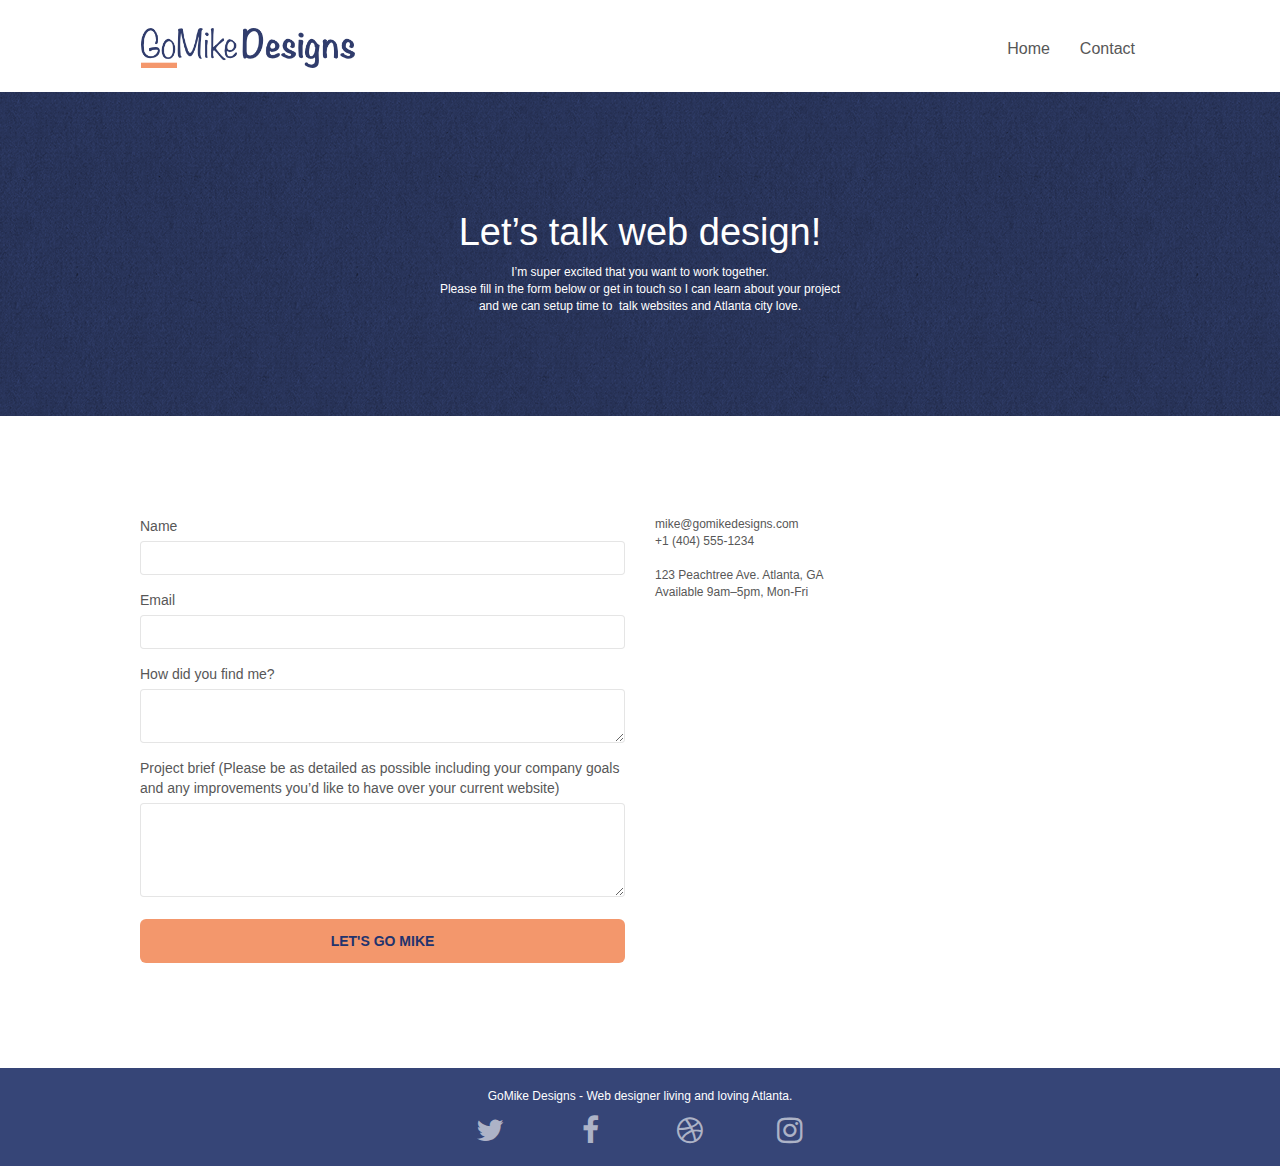
==== commit 02fc29ee: "form labels updated, both html files validated, lighthouse optimization results improved" ====
--- a/contact.html
+++ b/contact.html
@@ -3,8 +3,8 @@
 
 <head>
 	<meta charset="utf-8">
-	<meta name="keywords" content="">
-	<meta name="description" content="">
+	<meta name="keywords" content="contact info, email, freelance designer, design projects ">
+	<meta name="description" content="Let's talk about your project. Contact me">
 	<meta name="viewport" content="width=device-width, initial-scale=1.0, viewport-fit=cover">
 	<link rel="shortcut icon" type="image/png" href="favicon.jpg">
 
@@ -33,12 +33,12 @@
 	<main class="page-container">
 
 		<!-- bloc-0 -->
-		<main class="bloc bgc-white l-bloc " id="bloc-0">
+		<div class="bloc bgc-white l-bloc " id="bloc-0">
 			<div class="container bloc-sm">
 				<nav class="navbar row">
 					<div class="navbar-header">
 						<a class="navbar-brand" href="index.html"><img src="img/atlanta%20web%20design%20logo.png"
-								height="40" /></a>
+								alt="GoMikeDesign logo" height="40" /></a>
 						<button id="nav-toggle" type="button" class="ui-navbar-toggle navbar-toggle"
 							data-toggle="collapse" data-target=".navbar-1">
 							<span class="sr-only">Toggle navigation</span><span class="icon-bar"></span><span
@@ -59,127 +59,121 @@
 					</div>
 				</nav>
 			</div>
-			</div>
-			<!-- bloc-0 END -->
+		</div>
+		<!-- bloc-0 END -->
 
-			<!-- bloc-6 -->
-			<div class="bloc bg-dots-bg bg-repeat bgc-dark-slate-blue d-bloc bloc-bg-texture texture-paper" id="bloc-6">
-				<div class="container bloc-lg">
-					<div class="row">
-						<div class="col-sm-12">
-							<h1 class="text-center hero-bloc-text tc-white">
-								Let&rsquo;s talk web design!
-							</h1>
-							<p class="text-center mg-lg tc-white tight-width-whitespace">
-								I&rsquo;m super excited that you want to work together.<br>Please fill in the form below
-								or
-								get in touch so I can learn about your project <br>and we can setup time to &nbsp;talk
-								websites and Atlanta city love.
-							</p>
-						</div>
+		<!-- bloc-6 -->
+		<div class="bloc bg-dots-bg bg-repeat bgc-dark-slate-blue d-bloc bloc-bg-texture texture-paper" id="bloc-6">
+			<div class="container bloc-lg">
+				<div class="row">
+					<div class="col-sm-12">
+						<h1 class="text-center hero-bloc-text tc-white">
+							Let&rsquo;s talk web design!
+						</h1>
+						<p class="text-center mg-lg tc-white tight-width-whitespace">
+							I&rsquo;m super excited that you want to work together.<br>Please fill in the form below
+							or
+							get in touch so I can learn about your project <br>and we can setup time to &nbsp;talk
+							websites and Atlanta city love.
+						</p>
 					</div>
 				</div>
 			</div>
-			<!-- bloc-6 END -->
+		</div>
+		<!-- bloc-6 END -->
 
-			<!-- bloc-7 -->
-			<div class="bloc bgc-white l-bloc" id="bloc-7">
-				<div class="container bloc-lg">
-					<div class="row">
-						<div class="col-sm-6">
-							<form id="form_1" novalidate data-success-msg="Your message has been sent."
-								data-fail-msg="Sorry it seems that our mail server is not responding, Sorry for the inconvenience!">
-								<div class="form-group">
-									<label>
-										Name
-									</label>
-									<input id="name" class="form-control" required />
-								</div>
-								<div class="form-group">
-									<label>
-										Email
-									</label>
-									<input id="email" class="form-control" type="email" required />
-								</div>
-								<div class="form-group">
-									<label>
-										How did you find me?
-									</label>
-									<input class="form-control" type="email" required id="input_504" />
-								</div>
-								<div class="form-group">
-									<label>
-										Project brief (Please be as detailed as possible including your company goals
-										and
-										any improvements you&rsquo;d like to have over your current website)<br>
-									</label><textarea id="message" class="form-control" rows="4" cols="50"
-										required></textarea>
-								</div>
-								<button class="bloc-button btn btn-lg btn-block cta-hero btn-atomic-tangerine"
-									type="submit">
-									Let's go Mike
-								</button>
-							</form>
-						</div>
-						<div class="col-sm-6">
-							<p>
-								mike@gomikedesigns.com<br>+1 (404) 555-1234<br> <br>123 Peachtree Ave. Atlanta,
-								GA<br>Available 9am–5pm, Mon-Fri <br>
-							</p>
-						</div>
+		<!-- bloc-7 -->
+		<div class="bloc bgc-white l-bloc" id="bloc-7">
+			<div class="container bloc-lg">
+				<div class="row">
+					<div class="col-sm-6">
+						<form id="form_1" novalidate data-success-msg="Your message has been sent."
+							data-fail-msg="Sorry it seems that our mail server is not responding, Sorry for the inconvenience!">
+							<div class="form-group">
+								<label for="name">
+									Name
+								</label>
+								<input name="name" id="name" class="form-control" required />
+							</div>
+							<div class="form-group">
+								<label for="email">
+									Email
+								</label>
+								<input name="email" id="email" class="form-control" type="email" required />
+							</div>
+							<div class="form-group">
+								<label for="how">
+									How did you find me?
+								</label>
+								<textarea name="how" class="form-control" required id="how"></textarea>
+							</div>
+							<div class="form-group">
+								<label for="message">
+									Project brief (Please be as detailed as possible including your company goals
+									and any improvements you&rsquo;d like to have over your current website)<br>
+								</label>
+								<textarea name="message" id="message" class="form-control" rows="4" cols="50"
+									required></textarea>
+							</div>
+							<button class="bloc-button btn btn-lg btn-block cta-hero btn-atomic-tangerine"
+								type="submit">
+								Let's go Mike
+							</button>
+						</form>
+					</div>
+					<div class="col-sm-6">
+						<p>
+							mike@gomikedesigns.com<br>+1 (404) 555-1234<br> <br>123 Peachtree Ave. Atlanta,
+							GA<br>Available 9am–5pm, Mon-Fri <br>
+						</p>
 					</div>
 				</div>
 			</div>
-			<!-- bloc-7 END -->
+		</div>
+		<!-- bloc-7 END -->
 
-			<!-- ScrollToTop Button -->
-			<a class="bloc-button btn btn-d scrollToTop" onclick="scrollToTarget('1')"><span
-					class="fa fa-chevron-up"></span></a>
-			<!-- ScrollToTop Button END-->
-
-
-			<!-- Footer - bloc-8 -->
-			<footer class="bloc bgc-dark-slate-blue d-bloc" id="bloc-8">
-				<div class="container bloc-sm">
-					<div class="row">
-						<div class="col-sm-12">
-							<p class="text-center white">
-								GoMike Designs - Web designer living and loving Atlanta.<br>
-							</p>
-							<div class="row row-no-gutters social">
-								<div class="col-sm-3">
-									<div class="text-center">
-										<a class="social" href="index.html"><span
-												class="fa fa-twitter icon-md light"></span></a>
-									</div>
+		<!-- Footer - bloc-8 -->
+		<footer class="bloc bgc-dark-slate-blue d-bloc" id="bloc-8">
+			<div class="container bloc-sm">
+				<div class="row">
+					<div class="col-sm-12">
+						<p class="text-center white">
+							GoMike Designs - Web designer living and loving Atlanta.<br>
+						</p>
+						<div class="row row-no-gutters social">
+							<div class="col-sm-3">
+								<div class="text-center">
+									<a class="social" href="index.html" aria-label="twitter"><span
+											class="fa fa-twitter icon-md light"></span></a>
 								</div>
-								<div class="col-sm-3">
-									<div class="text-center">
-										<a class="social" href="index.html"><span
-												class="fa fa-facebook icon-md light"></span></a>
-									</div>
+							</div>
+							<div class="col-sm-3">
+								<div class="text-center">
+									<a class="social" href="index.html" aria-label="meta"><span
+											class="fa fa-facebook icon-md light"></span></a>
 								</div>
-								<div class="col-sm-3">
-									<div class="text-center">
-										<a class="social" href="index.html"><span
-												class="fa fa-dribbble icon-md light"></span></a>
-									</div>
+							</div>
+							<div class="col-sm-3">
+								<div class="text-center">
+									<a class="social" href="index.html" aria-label="dribble"><span
+											class="fa fa-dribbble icon-md light"></span></a>
 								</div>
-								<div class="col-sm-3">
-									<div class="text-center">
-										<a class="social" href="index.html"><span
-												class="fa fa-instagram icon-md light"></span></a>
-									</div>
+							</div>
+							<div class="col-sm-3">
+								<div class="text-center">
+									<a class="social" href="index.html" aria-label="instagram"><span
+											class="fa fa-instagram icon-md light"></span></a>
 								</div>
 							</div>
 						</div>
 					</div>
 				</div>
-			</footer>
-			<!-- Footer - bloc-8 END -->
+			</div>
+		</footer>
+		<!-- Footer - bloc-8 END -->
 
-		</main>
-		<!-- Main container END -->
+	</main>
+	<!-- Main container END -->
 </body>
 
 </html>--- a/style.css
+++ b/style.css
@@ -793,7 +793,7 @@
 
 .btn-atomic-tangerine {
     background: #F3976C;
-    color: #FFFFFF !important;
+    color: #22336e !important;
 }
 
 .btn-atomic-tangerine:hover {
